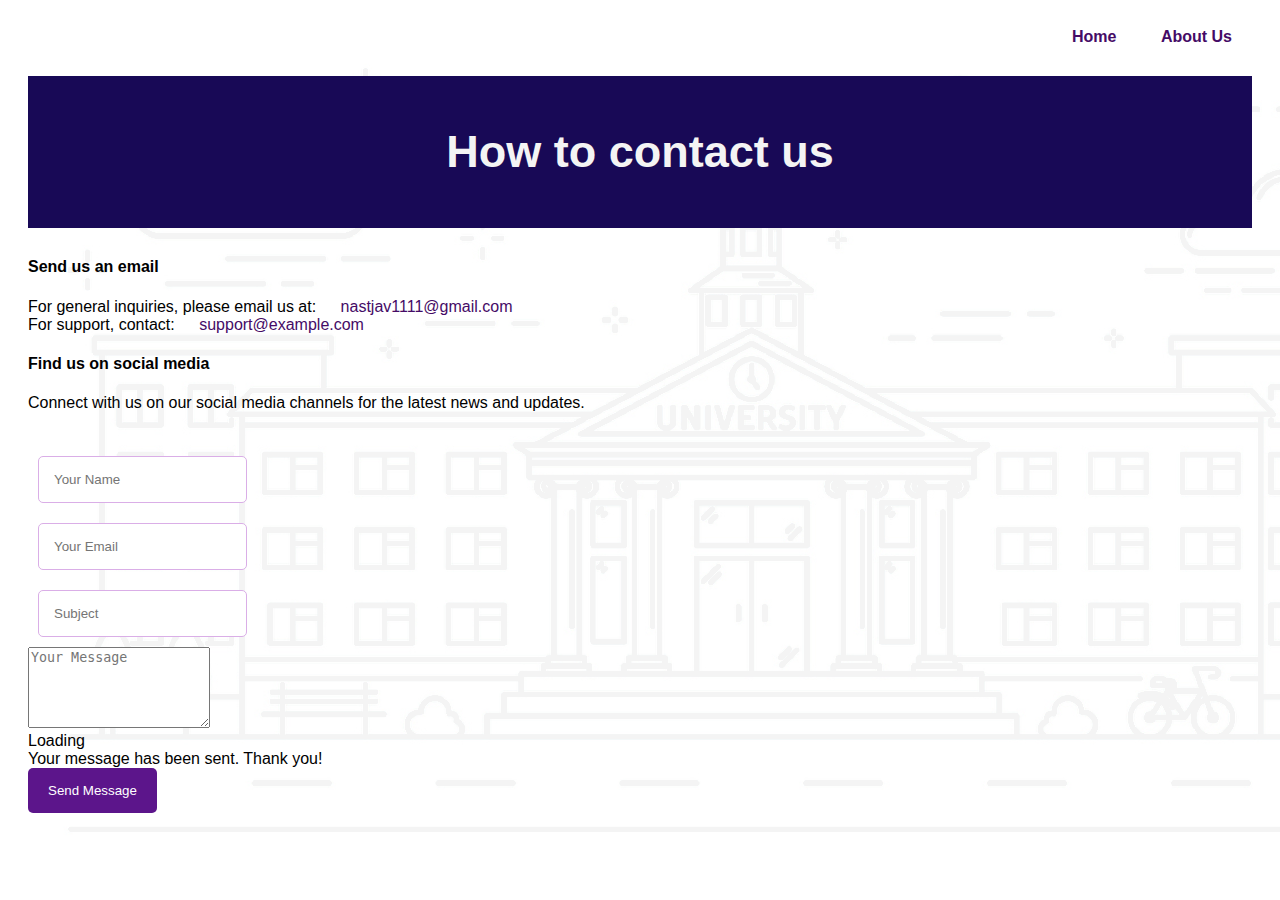
==== contact.html @ 46b4dd3c "Add files via upload" ====
<!DOCTYPE html>
<html lang="en">
<head>
  <link rel="stylesheet" href="style.css">
  <meta charset="UTF-8">
  <meta name="viewport" content="width=device-width, initial-scale=1.0">
  <title>About Us</title>
</head>
<body>
    <header>

        <nav>
          <a href="university.html"><b>Home</b></a>
          <a href="us.html"><b>About Us</b></a>
        </nav>
        <h1>How to contact us</h1>
      </header>
   
        <section class="contact-us" id="contact">
          <div class="container">
            <div class="row justify-content-center">
              <div class="col-lg-8 col-12">
                <div class="contact-info">
                  <div class="contact-item">
                    <i class="far fa-envelope"></i>
                    <h4>Send us an email</h4>
                    <p>
                      For general inquiries, please email us at:
                      <a href="mailto:nastjav1111@gmail.com">nastjav1111@gmail.com</a><br>
                      For support, contact:
                      <a href="mailto:support@example.com">support@example.com</a><br>
                     
                    </p>
                  </div><!-- end of contact item -->
                  <div class="contact-item">
                    <i class="far fa-image"></i>
                    <h4>Find us on social media</h4>
                    <p>
                      Connect with us on our social media channels for the latest news and updates.
                    </p>
                    <div class="social-links">
                      <a href="#" target="_blank">
                        <i class="fab fa-twitter"></i>
                      </a>
                      <a href="#" target="_blank">
                        <i class="fab fa-instagram"></i>
                      </a>
                      <a href="#" target="_blank">
                        <i class="fab fa-facebook-f"></i>
                      </a>
                      <a href="#" target="_blank">
                        <i class="fab fa-linkedin-in"></i>
                      </a>
                    </div><!-- end of social links -->
                  </div><!-- end of contact item -->
                </div><!-- end of contact info -->
      
                <div class="contact-form">
                  <form id="contactForm" method="post" action="submit.php" class="php-email-form">
                    <div class="row">
                      <div class="col-md-6 form-group">
                        <input type="text" name="name" class="form-control" id="name" placeholder="Your Name">
                      </div>
                      <div class="col-md-6 form-group">
                        <input type="email" class="form-control" name="email" id="email" placeholder="Your Email">
                      </div>
                    </div>
                    <div class="form-group">
                      <input type="text" class="form-control" name="subject" id="subject" placeholder="Subject">
                    </div>
                    <div class="form-group">
                      <textarea class="form-control" name="message" rows="5" id="message" placeholder="Your Message"></textarea>
                    </div>
                    <div class="mb-3 text-center">
                      <div class="loading">Loading</div>
                      <div class="error-message"></div>
                      <div class="sent-message">Your message has been sent. Thank you!</div>
                    </div>
                    <div class="text-center">
                      <button type="submit" class="submit-btn">Send Message</button>
                    </div>
                  </form><!-- end of contact form -->
                </div><!-- end of contact form container -->
              </div><!-- end of col -->
            </div><!-- end of row -->
          </div><!-- end of container -->
        </section><!-- end of contact us section -->
     
</body>
</html>
---- style.css ----
body {
  font-family: Arial, sans-serif;
  padding: 20px;
  background-color: #f4f4f4;
  background-image: url('uni.jpg');
  background-repeat: no-repeat;
  background-attachment: fixed;
  background-size: cover;
  background-blend-mode: lighten;

}
h1 {

  color: #f4f4f4;
  padding: 50px;
  padding-top: 50px;
  font-size: 45px;
  background-color: #180956;
  text-align: center ;
  font-family:'Trebuchet MS', 'Lucida Sans Unicode', 'Lucida Grande', 'Lucida Sans', Arial, sans-serif;
}
select, input {
  padding: 15px;
  margin: 10px;
  border: 1px solid #daaee7;
  color: solid #daaee7;
  border-radius: 5px;
  font-family:'Trebuchet MS', 'Lucida Sans Unicode', 'Lucida Grande', 'Lucida Sans', Arial, sans-serif;
}
button {
  padding: 15px 20px;
  color: #fff;
  background-color: #5c158b;
  border: none;
  border-radius: 5px;
  cursor: pointer;
  font-family:'Trebuchet MS', 'Lucida Sans Unicode', 'Lucida Grande', 'Lucida Sans', Arial, sans-serif;
}
button:hover {
  background-color: #580e8a;
}
ul {
  list-style-type: none;
  padding: 0;
}
li {
  background: #fff;
  margin: 10px 0;
  padding: 15px;
  border-radius: 5px;
  box-shadow: 0 2px 5px rgba(0, 0, 0, 0.1);
}
a:link {
  color: #450b66;
  text-decoration: none;
}
a:hover {
  text-decoration: underline;
}

img {
    width: 150px;
    height: 100px;
    float: center ;
    border-radius: 5px;

}

nav {
  margin-left: 515px;

  text-decoration: none;
  color: #450b66;
 text-align: right;
 font-family:'Trebuchet MS', 'Lucida Sans Unicode', 'Lucida Grande', 'Lucida Sans', Arial, sans-serif;
}

a{
  padding: 20px;
}

nav a:hover {
  text-decoration: underline;
}
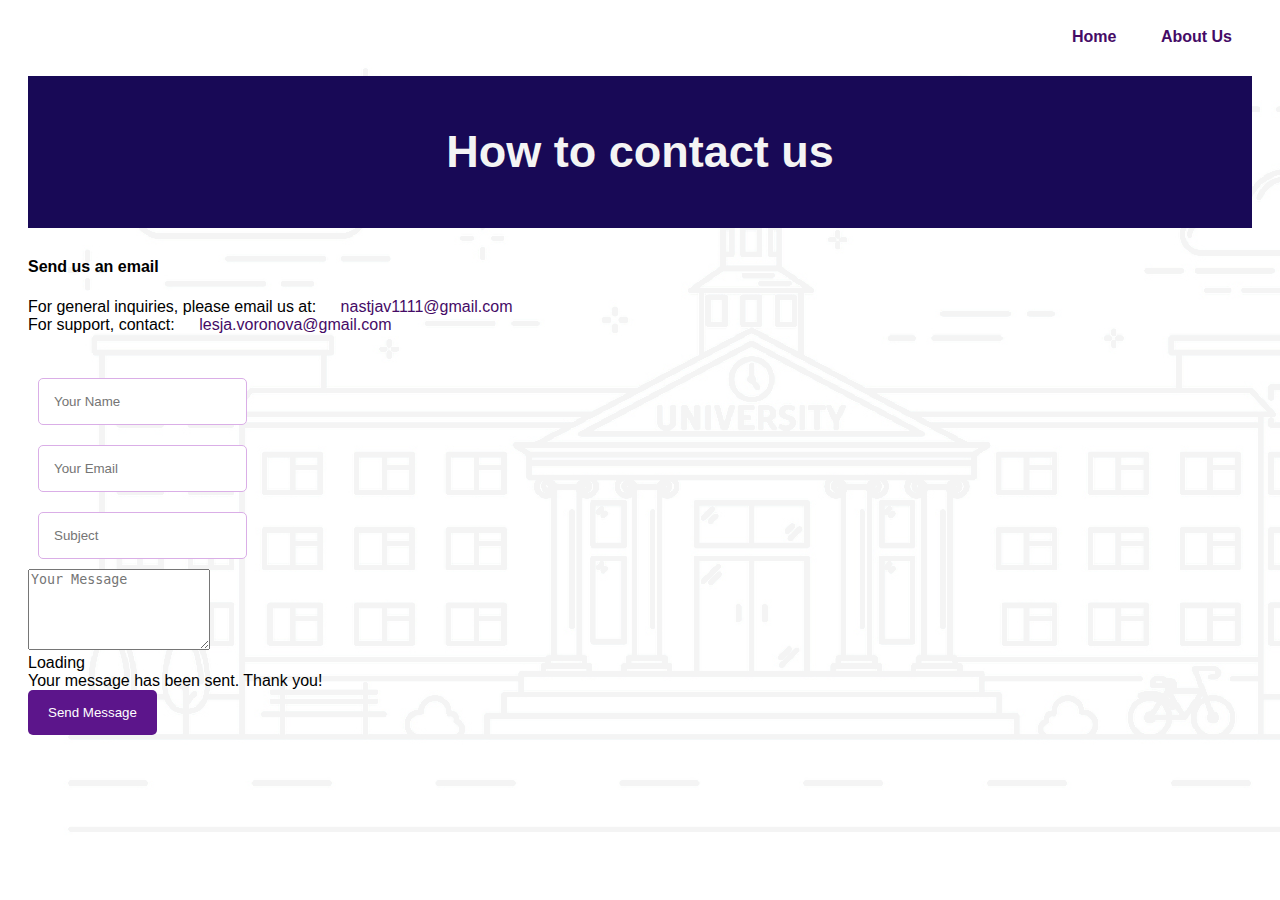
==== commit 251197e1: "Update contact.html" ====
--- a/contact.html
+++ b/contact.html
@@ -10,7 +10,7 @@
     <header>
 
         <nav>
-          <a href="university.html"><b>Home</b></a>
+          <a href="index.html"><b>Home</b></a>
           <a href="us.html"><b>About Us</b></a>
         </nav>
         <h1>How to contact us</h1>
@@ -28,16 +28,14 @@
                       For general inquiries, please email us at:
                       <a href="mailto:nastjav1111@gmail.com">nastjav1111@gmail.com</a><br>
                       For support, contact:
-                      <a href="mailto:support@example.com">support@example.com</a><br>
+                      <a href="mailto:support@example.com">lesja.voronova@gmail.com</a><br>
                      
                     </p>
                   </div><!-- end of contact item -->
                   <div class="contact-item">
                     <i class="far fa-image"></i>
-                    <h4>Find us on social media</h4>
-                    <p>
-                      Connect with us on our social media channels for the latest news and updates.
-                    </p>
+                    
+                  
                     <div class="social-links">
                       <a href="#" target="_blank">
                         <i class="fab fa-twitter"></i>
@@ -87,4 +85,4 @@
         </section><!-- end of contact us section -->
      
 </body>
-</html>+</html>
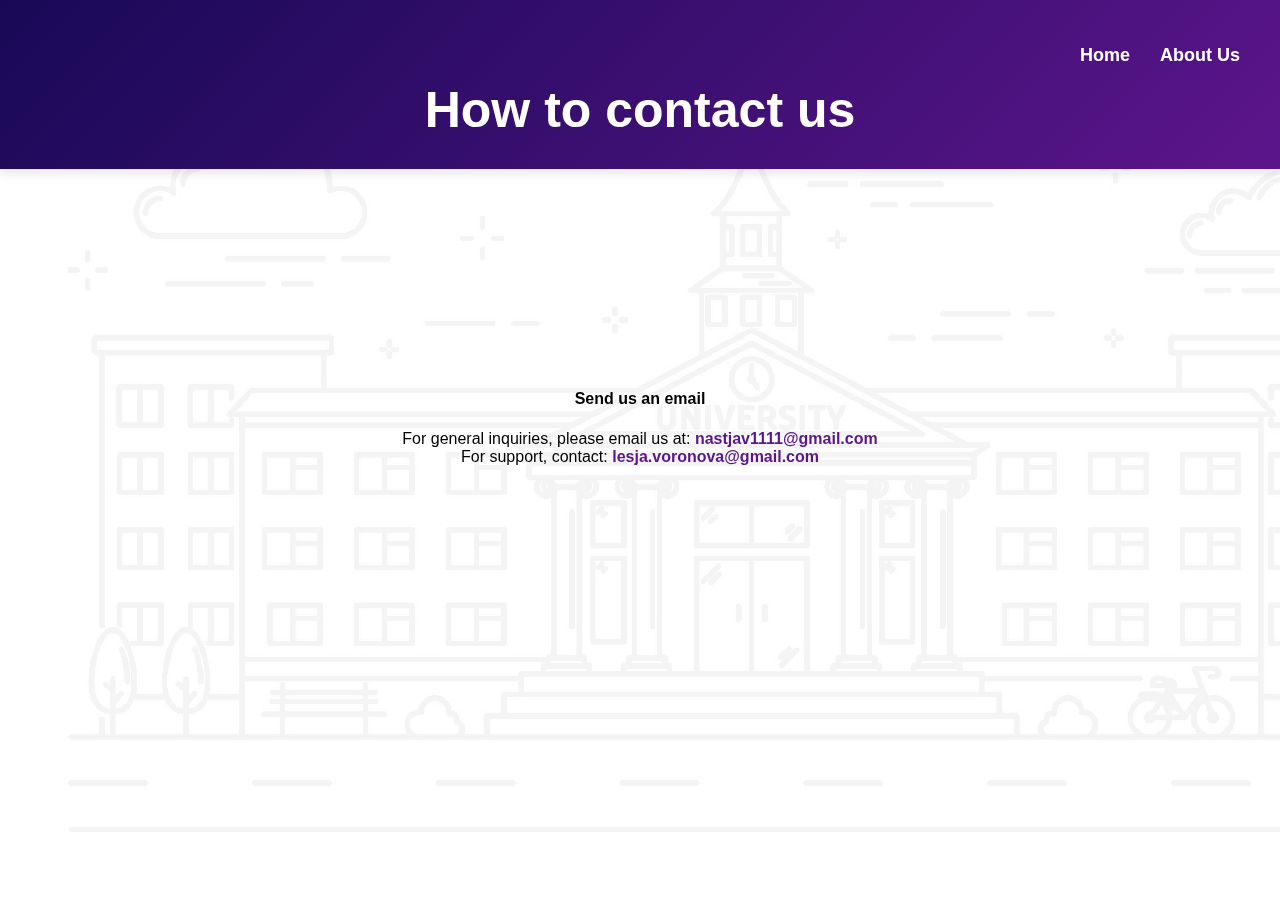
==== commit 37ad0891: "Update contact.html" ====
--- a/contact.html
+++ b/contact.html
@@ -28,7 +28,7 @@
                       For general inquiries, please email us at:
                       <a href="mailto:nastjav1111@gmail.com">nastjav1111@gmail.com</a><br>
                       For support, contact:
-                      <a href="mailto:support@example.com">lesja.voronova@gmail.com</a><br>
+                      <a href="mailto:lesja.voronova@gmail.com">lesja.voronova@gmail.com</a><br>
                      
                     </p>
                   </div><!-- end of contact item -->
@@ -53,32 +53,7 @@
                   </div><!-- end of contact item -->
                 </div><!-- end of contact info -->
       
-                <div class="contact-form">
-                  <form id="contactForm" method="post" action="submit.php" class="php-email-form">
-                    <div class="row">
-                      <div class="col-md-6 form-group">
-                        <input type="text" name="name" class="form-control" id="name" placeholder="Your Name">
-                      </div>
-                      <div class="col-md-6 form-group">
-                        <input type="email" class="form-control" name="email" id="email" placeholder="Your Email">
-                      </div>
-                    </div>
-                    <div class="form-group">
-                      <input type="text" class="form-control" name="subject" id="subject" placeholder="Subject">
-                    </div>
-                    <div class="form-group">
-                      <textarea class="form-control" name="message" rows="5" id="message" placeholder="Your Message"></textarea>
-                    </div>
-                    <div class="mb-3 text-center">
-                      <div class="loading">Loading</div>
-                      <div class="error-message"></div>
-                      <div class="sent-message">Your message has been sent. Thank you!</div>
-                    </div>
-                    <div class="text-center">
-                      <button type="submit" class="submit-btn">Send Message</button>
-                    </div>
-                  </form><!-- end of contact form -->
-                </div><!-- end of contact form container -->
+                
               </div><!-- end of col -->
             </div><!-- end of row -->
           </div><!-- end of container -->
--- a/style.css
+++ b/style.css
@@ -1,86 +1,167 @@
 
 
+/* General Styling */
 body {
-  font-family: Arial, sans-serif;
-  padding: 20px;
+  font-family: 'Poppins', sans-serif;
+  padding: 0;
+  margin: 0;
   background-color: #f4f4f4;
-  background-image: url('uni.jpg');
+
   background-repeat: no-repeat;
   background-attachment: fixed;
   background-size: cover;
+  position: relative;
   background-blend-mode: lighten;
+  background-image: url("uni.jpg") ;}
+
+/* Add an overlay to improve text visibility */
+body::before {
+  content: "";
+  position: fixed;
+  top: 0;
+  left: 0;
+  width: 100%;
+  height: 100%;
+ 
+  z-index: -1;
+}
+
+/* Header Section */
+header {
+  background: linear-gradient(135deg, #180956, #5c158b);
+  color: white;
+  padding: 30px 10px;
+  text-align: center;
+  box-shadow: 0 4px 10px rgba(0, 0, 0, 0.1);
+}
+
+h1 {
+  margin: 0;
+  font-size: 50px;
+  font-weight: 700;
+}
+
+/* Navigation Bar */
+nav {
+  display: flex;
+  justify-content: right;
+  padding: 15px;
 
 }
-h1 {
 
-  color: #f4f4f4;
-  padding: 50px;
-  padding-top: 50px;
-  font-size: 45px;
-  background-color: #180956;
-  text-align: center ;
-  font-family:'Trebuchet MS', 'Lucida Sans Unicode', 'Lucida Grande', 'Lucida Sans', Arial, sans-serif;
+nav a {
+  color: white;
+  text-decoration: none;
+  font-size: 18px;
+  font-weight: bold;
+  margin: 0 15px;
+  transition: color 0.3s ease-in-out;
 }
-select, input {
+
+nav a:hover {
+  color: #daaee7;
+  text-decoration: underline;
+}
+
+/* Form Styling */
+div {
+  text-align: center;
+  padding: 40px 20px;
+}
+
+select, input, button {
   padding: 15px;
   margin: 10px;
-  border: 1px solid #daaee7;
-  color: solid #daaee7;
   border-radius: 5px;
-  font-family:'Trebuchet MS', 'Lucida Sans Unicode', 'Lucida Grande', 'Lucida Sans', Arial, sans-serif;
+  font-size: 18px;
+  font-family: 'Poppins', sans-serif;
+  border: 2px solid #daaee7;
+  appearance: none;
 }
+
+}
+
+input {
+  width: 100%;
+max-width: 300px;
+}
+
+select {
+  -webkit-appearance: none; /* Chrome, Safari */
+  -moz-appearance: none;    /* Firefox */
+  appearance: none;
+  background-image: url('data:image/svg+xml;utf8,<svg fill="gray" height="20" viewBox="0 0 24 24" width="20" xmlns="http://www.w3.org/2000/svg"><path d="M7 10l5 5 5-5z"/></svg>');
+  background-repeat: no-repeat;
+  background-position: right 12px center;
+  background-size: 16px;
+  padding-right: 36px; /* leave space for arrow */
+}
+
+
 button {
-  padding: 15px 20px;
-  color: #fff;
-  background-color: #5c158b;
+  background: #5c158b;
+  color: white;
   border: none;
-  border-radius: 5px;
   cursor: pointer;
-  font-family:'Trebuchet MS', 'Lucida Sans Unicode', 'Lucida Grande', 'Lucida Sans', Arial, sans-serif;
+  transition: background 0.3s ease-in-out;
 }
+
 button:hover {
-  background-color: #580e8a;
+  background: #3e0c5b;
 }
+
+/* Loading Message */
+#loading {
+  text-align: center;
+  font-size: 20px;
+  font-weight: bold;
+  color: white;
+}
+
+/* University List */
 ul {
-  list-style-type: none;
+  list-style: none;
   padding: 0;
+  text-align: center;
 }
+
 li {
-  background: #fff;
-  margin: 10px 0;
-  padding: 15px;
-  border-radius: 5px;
-  box-shadow: 0 2px 5px rgba(0, 0, 0, 0.1);
+  background: white;
+  margin: 15px auto;
+  padding: 20px;
+  border-radius: 8px;
+  box-shadow: 0 4px 10px rgba(0, 0, 0, 0.1);
+  width: 80%;
+  max-width: 600px;
+  transition: transform 0.3s ease-in-out;
 }
-a:link {
-  color: #450b66;
+
+li:hover {
+  transform: scale(1.02);
+}
+
+a {
+  color: #5c158b;
+  font-weight: bold;
   text-decoration: none;
 }
+
 a:hover {
   text-decoration: underline;
 }
 
-img {
-    width: 150px;
-    height: 100px;
-    float: center ;
-    border-radius: 5px;
-
+/* Mobile Responsiveness */
+@media (max-width: 768px) {
+  .search-bar {
+    width: 100%;
+    font-size: 16px;
+  }
+  .results {
+    padding: 10px;
+  }
+  li {
+    width: 90%;
+    font-size: 16px;
+    padding: 15px;
+  }
 }
-
-nav {
-  margin-left: 515px;
-
-  text-decoration: none;
-  color: #450b66;
- text-align: right;
- font-family:'Trebuchet MS', 'Lucida Sans Unicode', 'Lucida Grande', 'Lucida Sans', Arial, sans-serif;
-}
-
-a{
-  padding: 20px;
-}
-
-nav a:hover {
-  text-decoration: underline;
-}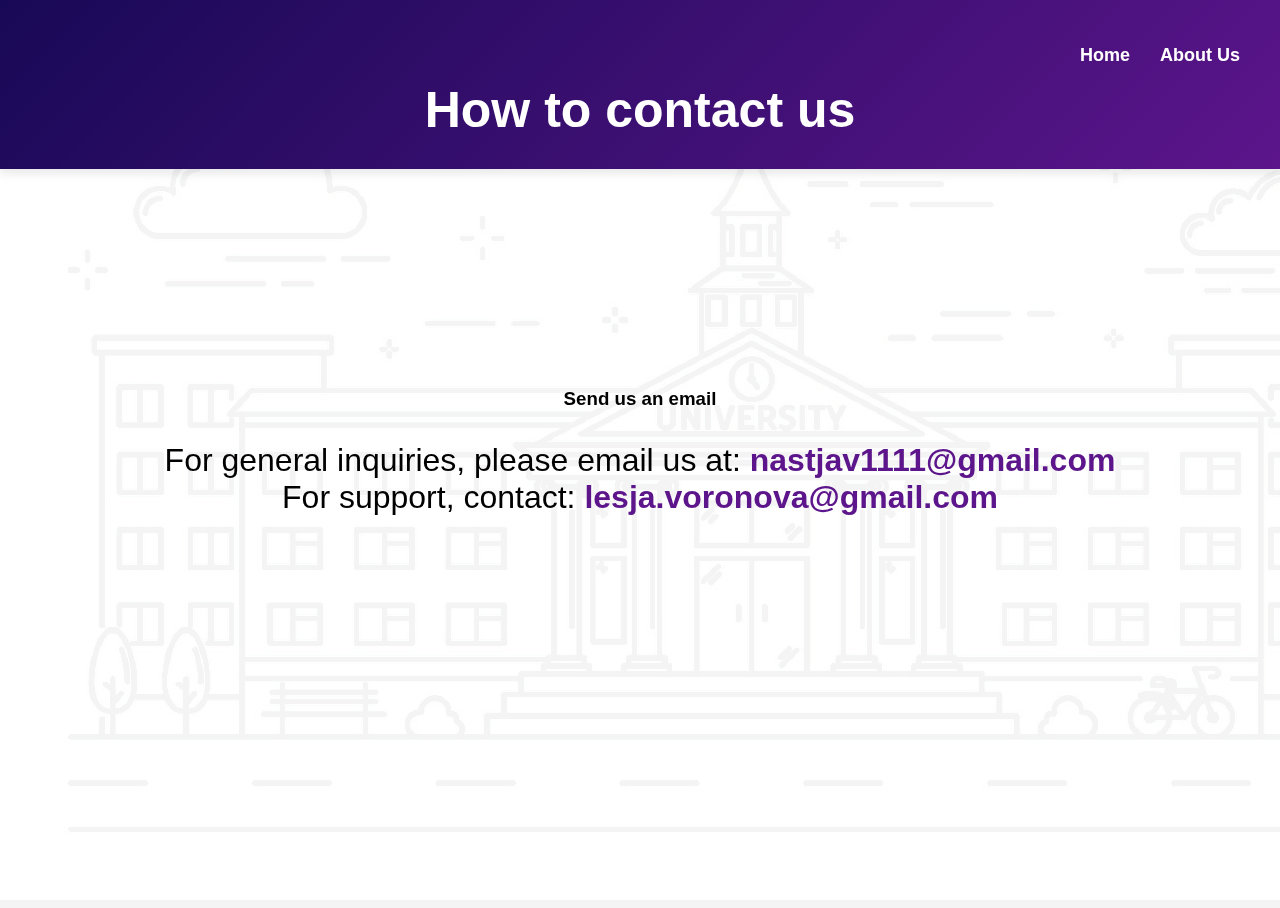
==== commit dc0fdc85: "Update contact.html" ====
--- a/contact.html
+++ b/contact.html
@@ -23,8 +23,8 @@
                 <div class="contact-info">
                   <div class="contact-item">
                     <i class="far fa-envelope"></i>
-                    <h4>Send us an email</h4>
-                    <p>
+                    <h3>Send us an email</h3>
+                    <p style="font-size: 200%;">
                       For general inquiries, please email us at:
                       <a href="mailto:nastjav1111@gmail.com">nastjav1111@gmail.com</a><br>
                       For support, contact:
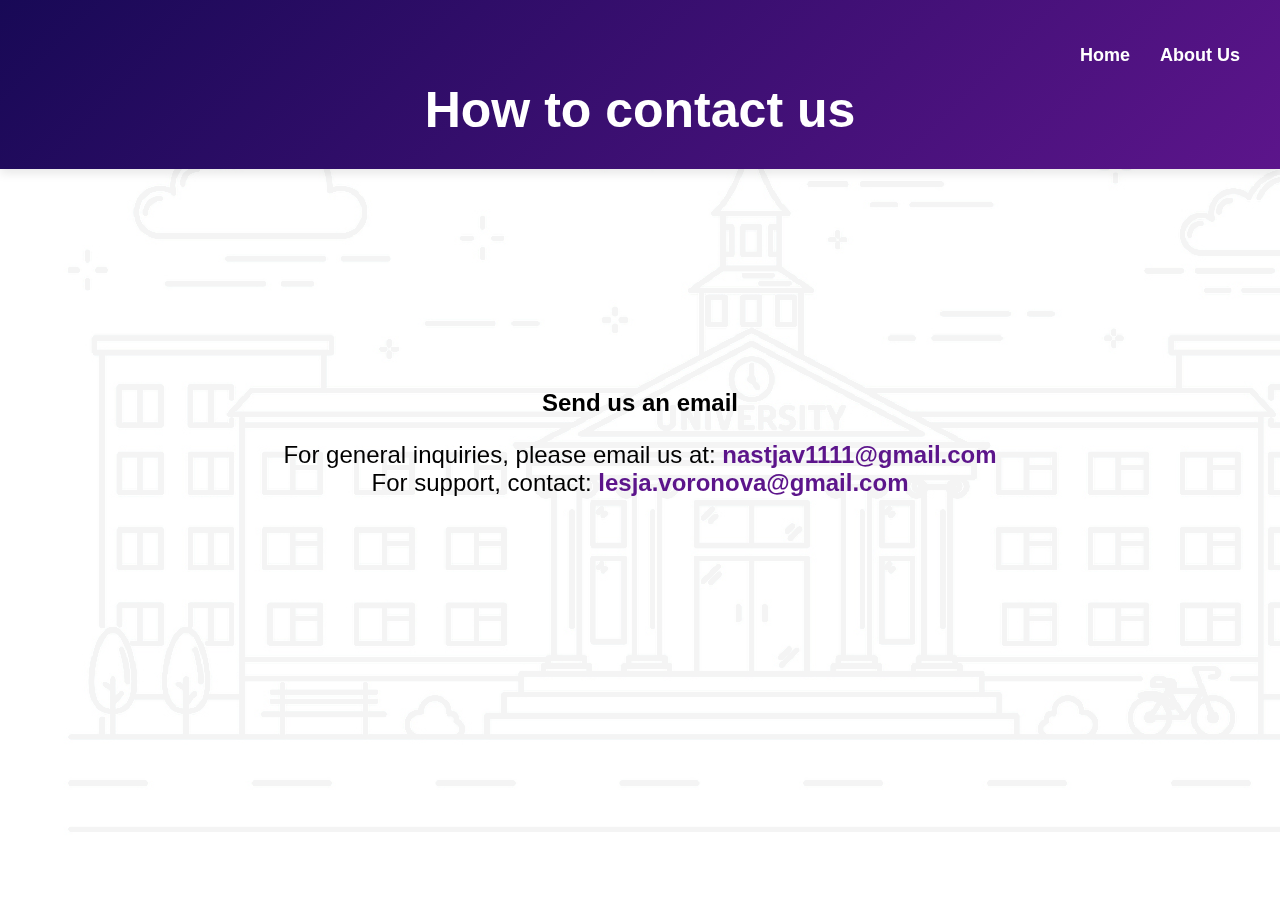
==== commit 35648d63: "Update contact.html" ====
--- a/contact.html
+++ b/contact.html
@@ -23,8 +23,8 @@
                 <div class="contact-info">
                   <div class="contact-item">
                     <i class="far fa-envelope"></i>
-                    <h3>Send us an email</h3>
-                    <p style="font-size: 200%;">
+                    <h2>Send us an email</h2>
+                    <p style="font-size: 150%;">
                       For general inquiries, please email us at:
                       <a href="mailto:nastjav1111@gmail.com">nastjav1111@gmail.com</a><br>
                       For support, contact:
